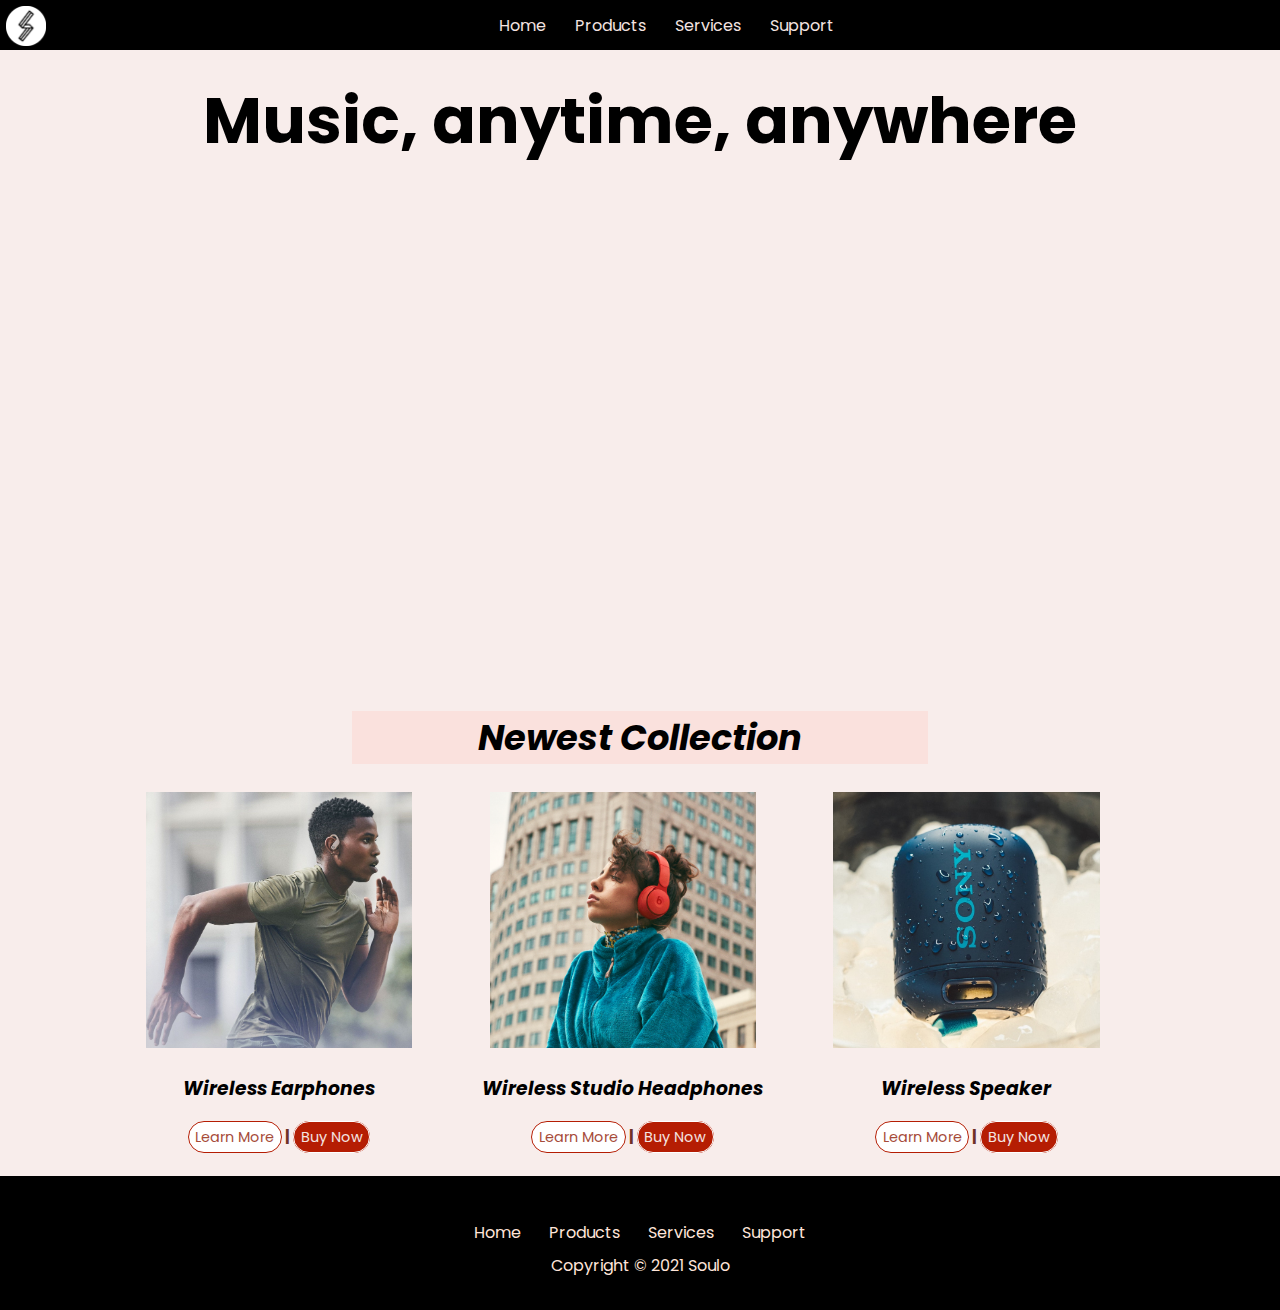
==== index.html @ c1eadefa "Add files via upload" ====
<!-- citations -->
<!-- https://unsplash.com/photos/0GCw3lAsfT0 -->
<!-- https://unsplash.com/photos/9p-DsBtSygA -->
<!-- https://www.google.com/url?sa=i&url=https%3A%2F%2Fwww.thesun.co.uk%2Ftech%2F9149439%2Fbeats-powerbeats-pro-review-apple%2F&psig=AOvVaw1It4sr30CGcjgFijtAvAfE&ust=1634071225589000&source=images&cd=vfe&ved=0CAsQjRxqFwoTCJDdwe2bw_MCFQAAAAAdAAAAABAi -->
<!-- logo: self made using canva-->
<!-- https://ewtshop.com.my/product/beats-studio3-wireless-over%E2%80%91ear-headphones/ -->
<!-- https://www.google.com/url?sa=i&url=https%3A%2F%2Fwww.theguardian.com%2Ftechnology%2F2019%2Faug%2F19%2Fbeats-powerbeats-pro-review-apple-fitness-airpods-rock&psig=AOvVaw0ep-340fye97p2lSBgJgQs&ust=1634093944210000&source=images&cd=vfe&ved=0CAsQjRxqFwoTCPCtnq3xw_MCFQAAAAAdAAAAABAD -->
<!-- https://unsplash.com/photos/KGqaNB5nn0g -->
<!-- https://www.youtube.com/watch?v=3v_w5ECAx2E -->

<!-- Note -->
<!-- On small devices, menu bar collapses into a menu button; Since we did not 
    learn how to expand in class, I did not implement the expansion (also comfirmed
    with Prof M). -->
<!DOCTYPE html>
<html>
    <head>
	    <title>Soulo</title>
		<link href="styles.css" type="text/css" rel="stylesheet"/>
        <link rel = "icon" href = "images/logo.png"  type = "image/x-icon">
		<meta name="description" content="Brand">
  		<meta name="keywords" content="HTML, CSS">
  		<meta name="author" content="Nicole Xiang">
        <meta name="viewport" content="width=device-width, initial-scale=1.0">

	</head> 
    <body>
        <!-- nav bar -->
        <nav id="navBar">
            <a id = "logo" href="index.html"><img src = "images/logo.png"></a>
            <ul class="menu">
                <li>
                    <a href="index.html">Home</a>
                </li>
                <li>
                    <a href="intex.html">Products</a>
                </li>
                <li>
                    <a href="intex.html">Services</a>
                </li>
                <li>
                    <a href="index.html">Support</a>
                </li>
            </ul>
            <a id = "miniMenu" href="index.html"><img src = "images/menuIcon.png"></a>

        </nav>
        <!-- slogan -->
        <div id = "page"> 
        <h1 class = "slogan">Music, anytime, anywhere</h1>
        <iframe class = "video" src="https://www.youtube.com/embed/Dd1VIeTMGQs" title="YouTube video player" frameborder="0" allow="accelerometer; autoplay; clipboard-write; encrypted-media; gyroscope; picture-in-picture" allowfullscreen></iframe>        <h3 class = "subTitle">Newest Collection</h3>
        <!-- products section -->
        <div class = "collection"> 
        <div class = "product">
            <img src = "images/earbuds.jpeg" class = "large">
            <img src = "images/earbudsMed.jpeg" class = "med">
            <figcaption>
                <h3 class = "productName">Wireless Earphones</h3>
                <h4 class = "descrip"><a href = "index.html" class = "learnMore">Learn More</a> | <a href = "index.html" class = "buy">Buy Now</a></h4>
            </figcaption>
        </div>
        <div class = "product">
            <img src = "images/headphones.png" class = "large">
            <img src = "images/headphonesMed.jpeg" class = "med">
            <figcaption>
                <h3 class = "productName">Wireless Studio Headphones</h3>
                <h4 class = "descrip" ><a href = "index.html" class = "learnMore">Learn More</a> | <a href = "index.html" class = "buy">Buy Now</a></h4>
            </figcaption>
        </div>
        <div class = "product">
            <img src = "images/speaker.jpeg" class = "large">
            <img src = "images/speakerMed.jpeg" class = "med">
            <figcaption>
                <h3 class = "productName">Wireless Speaker</h3>
                <h4 class = "descrip" ><a href = "index.html" class = "learnMore">Learn More</a> | <a href = "index.html" class = "buy">Buy Now</a></h4>
            </figcaption>
        </div>
        </div>
        </div>
        <footer>
            <ul class="footer-menu">
                <li>
                    <a href="index.html">Home</a>
                </li>
                <li>
                    <a href="intex.html">Products</a>
                </li>
                <li>
                    <a href="intex.html">Services</a>
                </li>
                <li>
                    <a href="index.html">Support</a>
                </li>
            </ul>
            <p> Copyright © 2021 Soulo</p>
        </footer>
    </body>
</html>
---- styles.css ----
@import url('https://fonts.googleapis.com/css2?family=Poppins&display=swap');
body {
    margin:0;
    font-family: 'Poppins', sans-serif;
    /* line-height: ; */
    background-color:#F8EDEB;
}
ul {
    list-style: none;
    text-align: center;
}
li {
    display:inline-block;
    padding:0 1%;
}
a {
    text-decoration: none;
    color:black;
}
#navBar {
    background-color:black;
    height:50px;
}
#miniMenu {
    display:none;
}
#navBar ul {
    margin:0 auto;
    /* margin-left: -1%; */
}

#navBar img {
    width: 40px;
    float:left;
    margin:0.5%;
}
.menu {
    visibility:visible;
    display:block;
}
.menu li {
    padding:5% auto;
    margin:12.5px auto;
}
.menu a {
    color:#F4E4E1;
}
.menu a:hover{
    text-decoration: underline;
    text-underline-offset:10px;
}

#page {
    width:90%;
    margin:auto; 
    text-align: center;
}
#page .subTitle{
    font-size:220%;
    font-style: italic;
    background-color: #FAE1DD;
    width:50%;
    margin:0% auto;   
    margin-bottom: 2%;
}
#page h1 {
    font-size: 400%;
    font-weight:bold;
    margin:2% auto;
}
#page .productName{
    font-weight: 900px;
    font-style: italic;
    /* padding: 1% auto;
    padding-bottom: 0;
    margin-bottom: 0; */
}
.video{
    width: 700px;
    height: 455px;
    padding-bottom: 5%;
}
.collection{
    margin-left:3.75%;
}
.collection::after{
    content: "";
    display: block;
    clear: both;
}
figcaption {
    margin:0 auto;
}
.product {
    float: left;
    width: 30%;
    padding: 0.5%;
}
.med {
    display:none;
}
.product img {
    width:80%;
    margin:auto;
}
.descrip {
    color:#6e3126;
}
.buy {
    border:solid white 1px;
    border-radius: 25px;
    padding:1.5% 2%;
    background:#B51D03;
    color:#F4E4E1;
    font-weight: lighter;
    font-size:90%;
}
.learnMore {
    border:solid #B51D03 1px;
    border-radius: 25px;
    padding:1.5% 2%;
    background:white;
    color:#A64B3A;
    font-weight: lighter;
    font-size:90%;
}
.buy:hover {
    color:#A64B3A;
    background:white;
}
.learnMore:hover {
    color:white;
    background:#B51D03;
}

footer {
    text-align: center;
    line-height: 5px;
    color:#FFE5D9;
    background-color:black;
    padding:2%;
}
.footer-menu{
    padding:1%;
    /* margin: 2% auto; */
}
footer a {
    color:#FFE5D9;
}

/* medium */
@media screen and (max-width: 1023px) and (min-width: 768px) {
    figcaption{
        text-align: left;
        margin-left: 10%;
    }
    #page .subTitle{
        font-size: 200%;
        width:50%;
    }
    
    .product {
        float: none;
        width: 100%;
        padding: 1%;
    }
    .large {
        display:none;
    }
    .med {
        display:block;
        visibility:visible;
    }
    .collection{
        margin:0 auto;
        margin-right:2%;
    }
}
/* small */
@media screen and (max-width: 767px){
    #page h1{
        font-size:300%;
    }
    .menu {
        display:none;
    }
    #logo img{
        width:40px;
        float:none;
        display:block;
        margin:0 auto;
        padding-top:0.5%;
    }
    #miniMenu{
        visibility:visible;
        display:block;
        float:right;  
        margin-right:4%; 
        margin-top: -40px; 
    }
   
    .video {
        width:80%;
    }
    #page .subTitle{
        font-size: 130%;
        width:40%;
    }
    figcaption{
        text-align: left;
        margin-left: 10%;
    }
    figcaption h4{
        font-size: 80%;
    }
    .product {
        float: none;
        width: 100%;
        padding: 1%;
    }
    .large {
        display:none;
    }
    .med {
        display:block;
        visibility:visible;
    }
    .collection{
        margin-right:5%;
    }
}
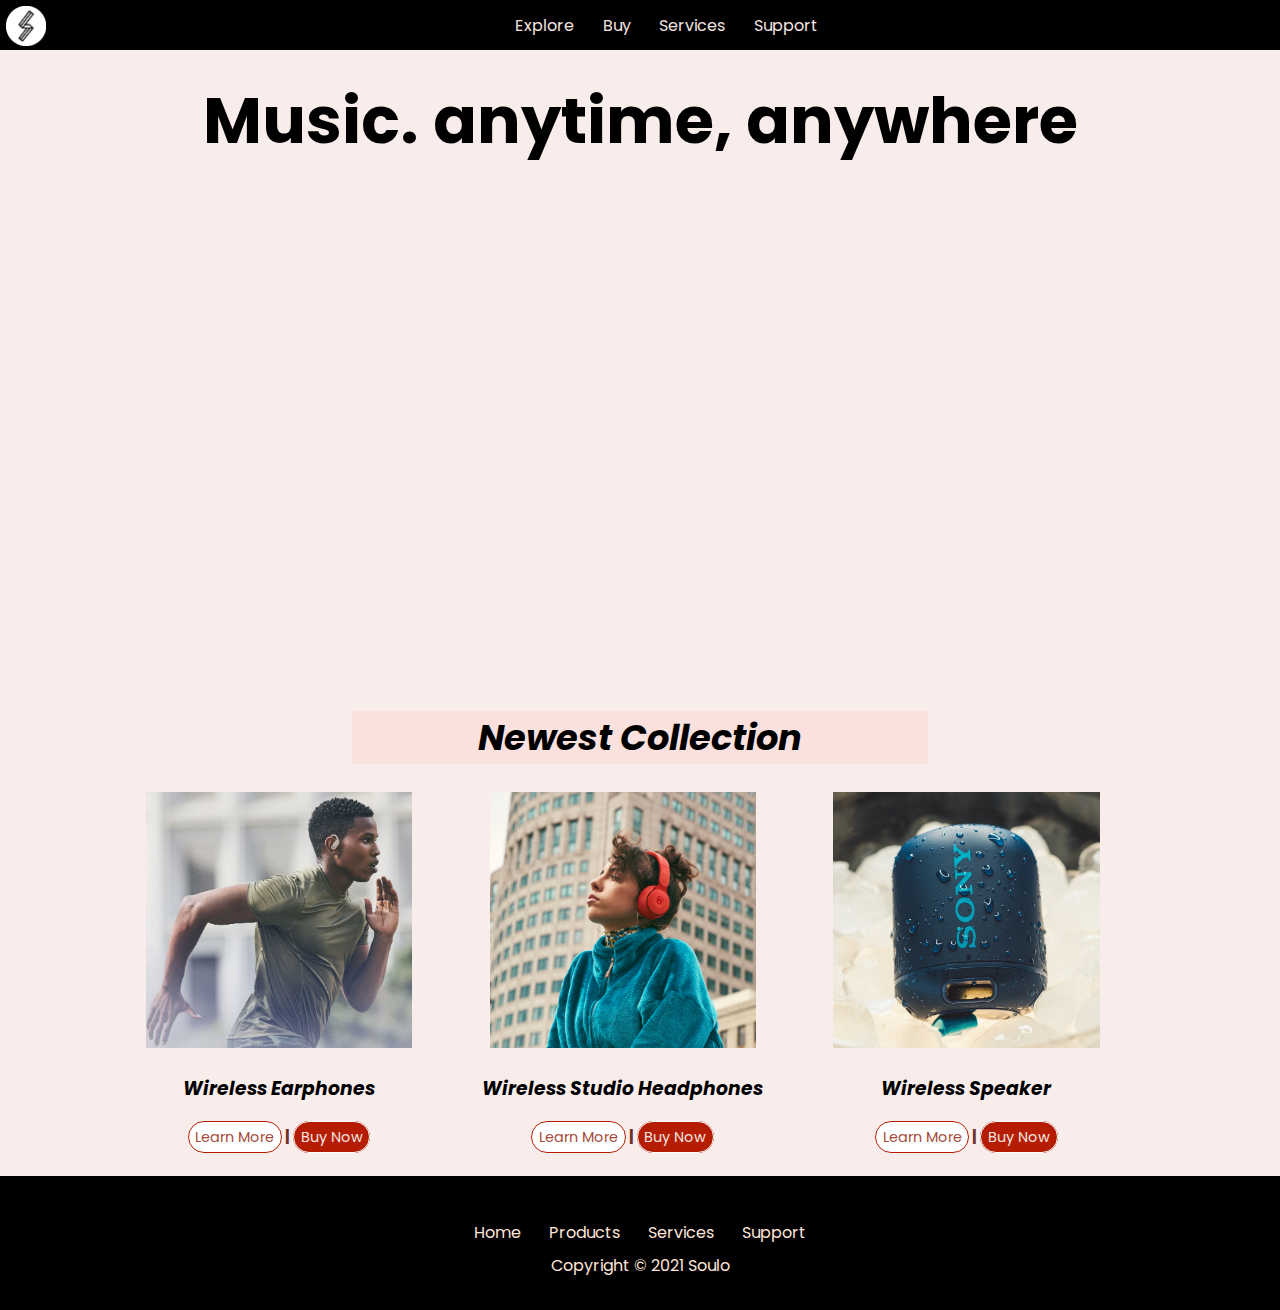
==== commit 57a444c4: "Update index.html" ====
--- a/index.html
+++ b/index.html
@@ -1,12 +1,12 @@
 <!-- citations -->
-<!-- https://unsplash.com/photos/0GCw3lAsfT0 -->
-<!-- https://unsplash.com/photos/9p-DsBtSygA -->
-<!-- https://www.google.com/url?sa=i&url=https%3A%2F%2Fwww.thesun.co.uk%2Ftech%2F9149439%2Fbeats-powerbeats-pro-review-apple%2F&psig=AOvVaw1It4sr30CGcjgFijtAvAfE&ust=1634071225589000&source=images&cd=vfe&ved=0CAsQjRxqFwoTCJDdwe2bw_MCFQAAAAAdAAAAABAi -->
-<!-- logo: self made using canva-->
-<!-- https://ewtshop.com.my/product/beats-studio3-wireless-over%E2%80%91ear-headphones/ -->
-<!-- https://www.google.com/url?sa=i&url=https%3A%2F%2Fwww.theguardian.com%2Ftechnology%2F2019%2Faug%2F19%2Fbeats-powerbeats-pro-review-apple-fitness-airpods-rock&psig=AOvVaw0ep-340fye97p2lSBgJgQs&ust=1634093944210000&source=images&cd=vfe&ved=0CAsQjRxqFwoTCPCtnq3xw_MCFQAAAAAdAAAAABAD -->
-<!-- https://unsplash.com/photos/KGqaNB5nn0g -->
-<!-- https://www.youtube.com/watch?v=3v_w5ECAx2E -->
+<!-- https://unsplash.com/photos/0GCw3lAsfT0 
+https://unsplash.com/photos/9p-DsBtSygA
+https://www.google.com/url?sa=i&url=https%3A%2F%2Fwww.thesun.co.uk%2Ftech%2F9149439%2Fbeats-powerbeats-pro-review-apple%2F&psig=AOvVaw1It4sr30CGcjgFijtAvAfE&ust=1634071225589000&source=images&cd=vfe&ved=0CAsQjRxqFwoTCJDdwe2bw_MCFQAAAAAdAAAAABAi
+logo: self made using canva
+https://ewtshop.com.my/product/beats-studio3-wireless-over%E2%80%91ear-headphones/
+https://www.google.com/url?sa=i&url=https%3A%2F%2Fwww.theguardian.com%2Ftechnology%2F2019%2Faug%2F19%2Fbeats-powerbeats-pro-review-apple-fitness-airpods-rock&psig=AOvVaw0ep-340fye97p2lSBgJgQs&ust=1634093944210000&source=images&cd=vfe&ved=0CAsQjRxqFwoTCPCtnq3xw_MCFQAAAAAdAAAAABAD
+https://unsplash.com/photos/KGqaNB5nn0g
+https://www.youtube.com/watch?v=3v_w5ECAx2E -->
 
 <!-- Note -->
 <!-- On small devices, menu bar collapses into a menu button; Since we did not 
@@ -30,13 +30,13 @@
             <a id = "logo" href="index.html"><img src = "images/logo.png"></a>
             <ul class="menu">
                 <li>
-                    <a href="index.html">Home</a>
+                    <a href="index.html">Explore</a>
                 </li>
                 <li>
-                    <a href="intex.html">Products</a>
+                    <a href="index.html">Buy</a>
                 </li>
                 <li>
-                    <a href="intex.html">Services</a>
+                    <a href="index.html">Services</a>
                 </li>
                 <li>
                     <a href="index.html">Support</a>
@@ -47,7 +47,7 @@
         </nav>
         <!-- slogan -->
         <div id = "page"> 
-        <h1 class = "slogan">Music, anytime, anywhere</h1>
+        <h1 class = "slogan"><span class = "title">Music.</span> anytime, anywhere</h1>
         <iframe class = "video" src="https://www.youtube.com/embed/Dd1VIeTMGQs" title="YouTube video player" frameborder="0" allow="accelerometer; autoplay; clipboard-write; encrypted-media; gyroscope; picture-in-picture" allowfullscreen></iframe>        <h3 class = "subTitle">Newest Collection</h3>
         <!-- products section -->
         <div class = "collection"> 
@@ -95,4 +95,4 @@
             <p> Copyright © 2021 Soulo</p>
         </footer>
     </body>
-</html>+</html>
